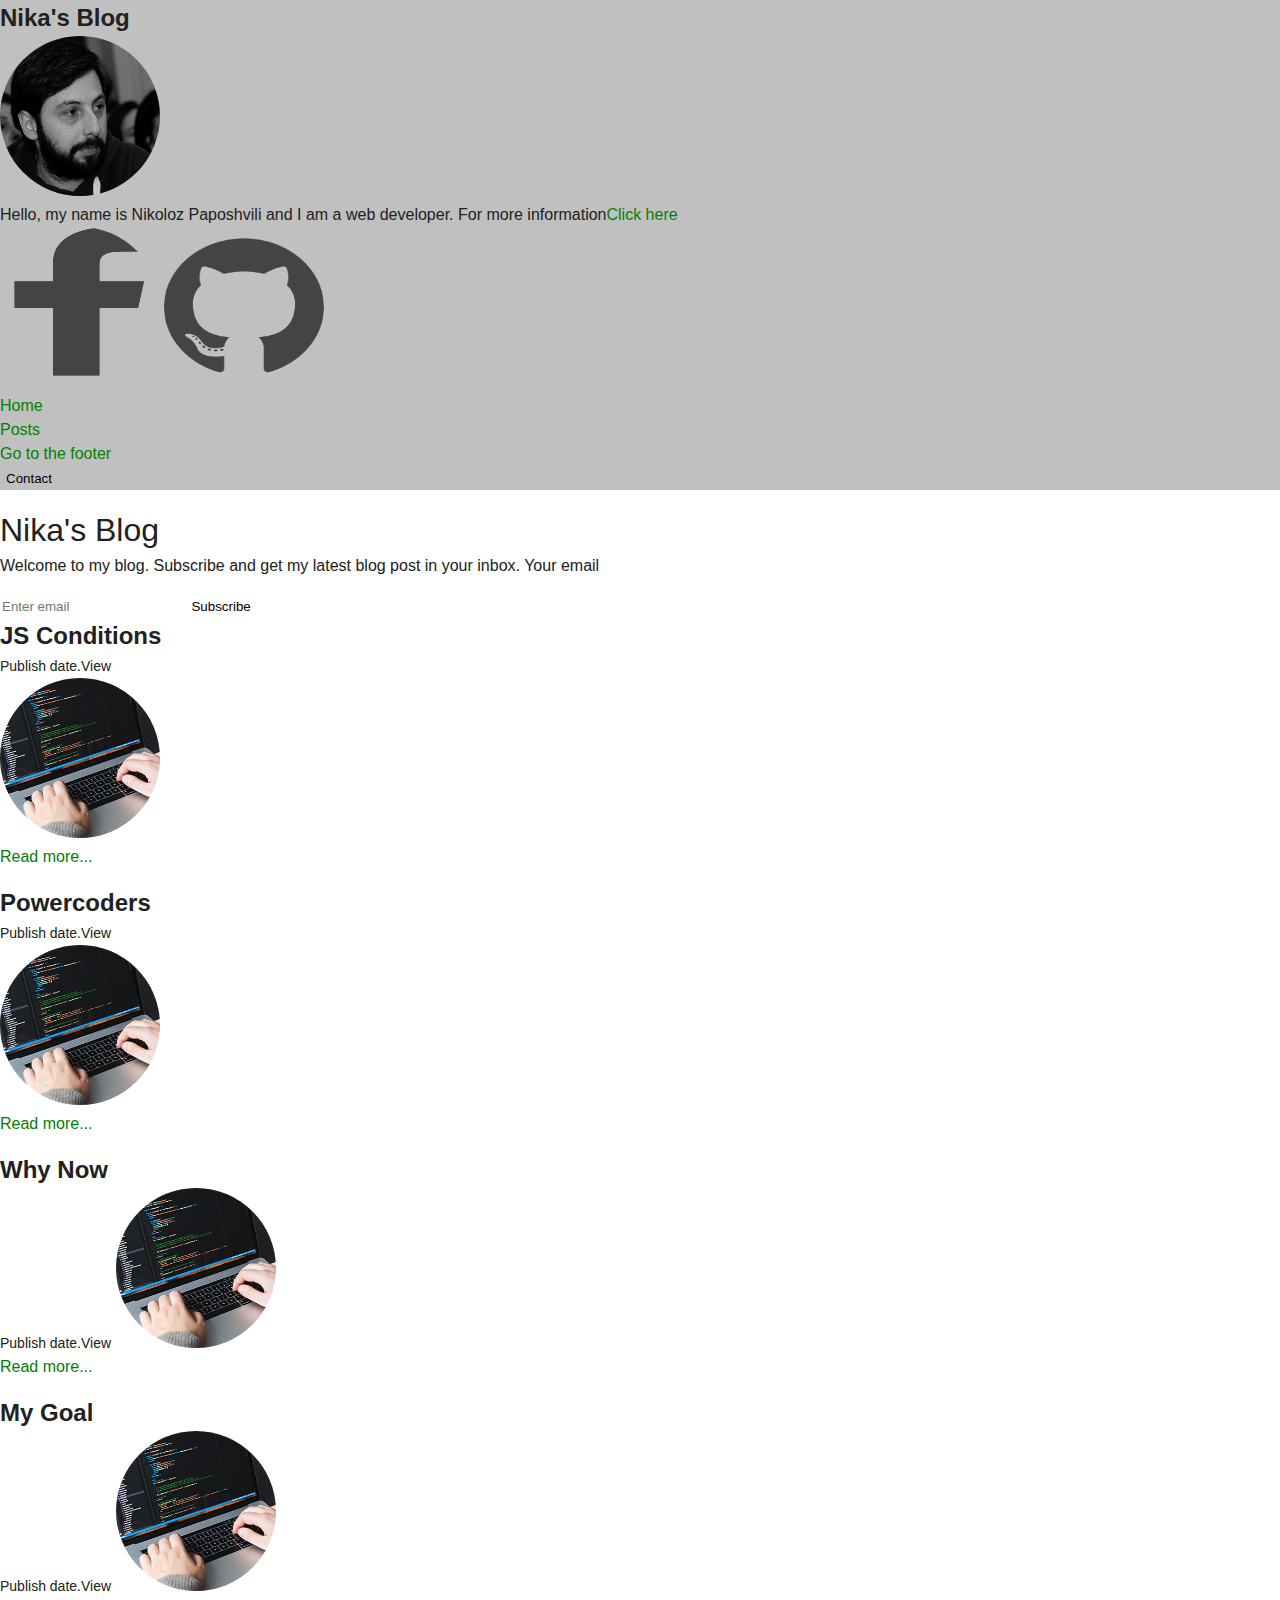
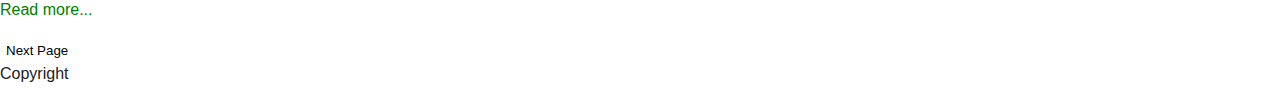
==== index.html @ c09b1f4a "workinkone" ====
<!DOCTYPE html>
<html lang="en">
<head>
  <meta charset="UTF-8">
  <meta name="viewport" content="width=device-width, initial-scale=1.0">
  <title>Nika's Dev-Blog</title>
  <link rel="stylesheet" href="assets/css/style.css">
</head>


<body>
  <aside>
    <header>
      <h2>Nika's Blog</h2>
      
      <figurre>
        <img src="assets/img/Nikoloz.jpg" alt="my photo">
        <figcaption>Hello, my name is Nikoloz Paposhvili and I am a web developer. For more information<a href="about.html">Click here </a></figcaption>        
      </figurre>
          
      <figure>
          <img src="assets/img/facebook.png" alt="facebook icon">
          <img src="assets/img/github.png" alt="github icon">
        </figure>
      </header>
      
      </nav>
      <ul>
        <li><a href="index.html">Home</a></li>
        <li><a href="posts/post-01-js-conditions.html">Posts</a></li>
        <li><a href="#">Go to the footer</a></li>
      </ul>
      <nav>
        <p><button>Contact</button></p>
  </aside>
  
  
  <main>
    <header>
    <h1>Nika's Blog</h1>
    <p>Welcome to my blog. Subscribe and get my latest blog post in your inbox.
      Your email</p>
    <form action="">
      <input type="text" placeholder="Enter email">
      <button>Subscribe</button>
    </header>
    
    <section>
      <h2>JS Conditions</h2>
      <small>Publish date.View</small>
      <figure><img src="assets/img/blog-post-thumb-1.jpg" alt="Coding image"></figurre>
      <p><a href="posts/post-01-js-conditions.html">Read more...</a>
       </p>
    </section>

    <section>
      <h2>Powercoders</h2>
      <small>Publish date.View</small>
      <figure><img src="assets/img/blog-post-thumb-1.jpg" alt="Coding image"></figurre>
      <p><a href="posts/post-01-js-conditions.html">Read more...</a>
       </p>
    </section>

    <section>
      <h2>Why Now</h2>
      <small>Publish date.View</small>
      <figurre><img src="assets/img/blog-post-thumb-1.jpg" alt="Coding image"></figurre>
      <p><a href="posts/post-01-js-conditions.html">Read more...</a>
       </p>
    </section>

    <section>
      <h2>My Goal</h2>
      <small>Publish date.View</small>
      <figurre><img src="assets/img/blog-post-thumb-1.jpg" alt="Coding image"></figurre>
      <p><a href=posts/post-01-js-conditions.html">Read more...</a>
       </p>
    </section>
  
  </main>
  
 
 
  <footer id="footer">
    <button>Next Page</button>
    <p> Copyright</p>
    
  </footer>

</body>
</html>
---- assets/css/style.css ----
/* RESET  
*/ 
html, body, div, span, applet, object, iframe,
h1, h2, h3, h4, h5, h6, p, blockquote, pre,
a, abbr, acronym, address, big, cite, code,
del, dfn, em, img, ins, kbd, q, s, samp,
small, strike, strong, sub, sup, tt, var,
b, u, i, center,
dl, dt, dd, ol, ul, li,
fieldset, form, label, legend,
table, caption, tbody, tfoot, thead, tr, th, td,
article, aside, canvas, details, embed, 
figure, figcaption, footer, header, hgroup, 
menu, nav, output, ruby, section, summary,
time, mark, audio, video {
	margin: 0;
	padding: 0;
	border: 0;
	font-size: 100%;
	font: inherit;
	vertical-align: baseline;
}
 html {box-sizing: border-box;}
/* HTML5 display-role reset for older browsers */
article, aside, details, figcaption, figure, 
footer, header, hgroup, menu, nav, section {
	display: block;
}
body {
	line-height: 1;
}
ol, ul {
	list-style: none;
}
blockquote, q {
	quotes: none;
}
blockquote:before, blockquote:after,
q:before, q:after {
	content: '';
	content: none;
}
table {
	border-collapse: collapse;
	border-spacing: 0;
}
html{  font-size: 16px; scroll-behavior: smooth;}
/*LINKS*/
a {
  text-decoration: none;color: green;
  outline: none; transition: color 2s easy;
}
a:hover {color: red;   
}
button {
  background: none;
  border: none;
}
input {border:none; outline: none;}
 
h1 {font-weight: 800bold; font-size: 2em;} 
h2 {font-weight: 600; font-size: 1.5em;}   

/* BASIC FORMATTING */
body {font-size: 1em;font-family: sans-serif;color: #212121;
      line-height: 1.5;
}
p {margin-bottom: 1em; /* 1em= 16px in this case*/}
img {border-radius: 50%; height: 10em; width: 10em;}
small {font-size:14px; font-weight: lighter;}
aside {background-color: silver;}

/*HELPER CLASSES*/

/*typography*/

/*color*/

/*margins*/

.mt-1 {margin-top: 1em;}
.mt-2 {margin-top: 1.25em;}
.mt-3 {margin-top: 1.5em;}
.mt-4 {margin-top: 1.75em;}
.mt-5 {margin-top: 2.0em;}

.mr-1 {margin-right: 1em;}
.mr-2 {margin-right: 1.25em;}
.mr-3 {margin-right: 1.5em;}
.mr-4 {margin-right: 1.75em;}
.mr-5 {margin-right: 2em;}

.mb-1 {margin-bottom: 1em;}
.mb-2 {margin-bottom: 1.25em;}
.mb-3 {margin-bottom: 1.5em;}
.mb-4 {margin-bottom: 1.75em;}
.mb-5 {margin-bottom: 2em;}

.ml-1 {margin-left: 1em;}
.ml-2 {margin-left: 1.25em;}
.ml-3 {margin-left: 1.5em;}
.ml-4 {margin-left: 1.75em;}
.ml-5 {margin-left: 2em;}
/*paddings*/


/*backgrounds*/



/*LAYOUT*/

/*MEDIA  QUERIES*/
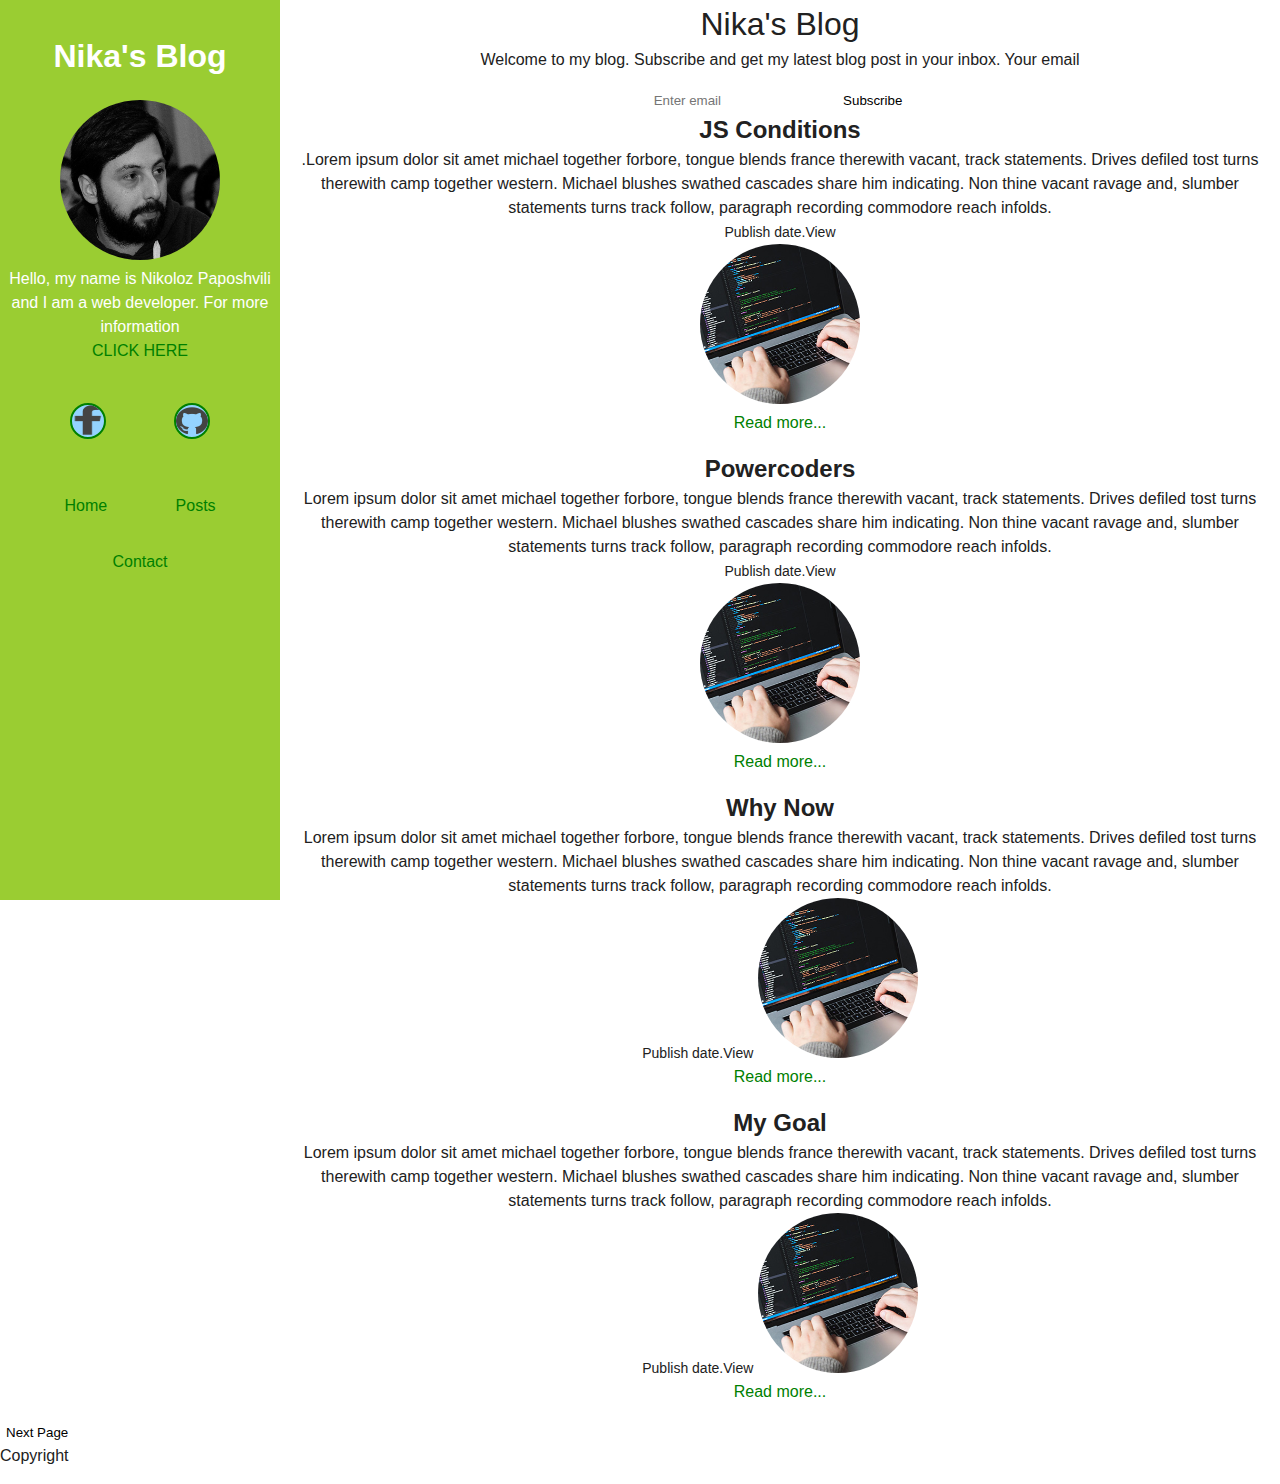
==== commit 18a90ff8: "newblog" ====
--- a/index.html
+++ b/index.html
@@ -9,34 +9,45 @@
 
 
 <body>
+  <div class="aside text-center">
   <aside>
-    <header>
-      <h2>Nika's Blog</h2>
+    
+      <h2 class="blog-name mb-0 pt-1">Nika's Blog</h2>
+     <nav class="navbar mt-2 text-center">
+      <figure>
+        <img src="assets/img/Nikoloz.jpg" alt="my photo">
+        <figcaption class="small">Hello, my name is Nikoloz Paposhvili and I am a web developer. For more information
+          <nav class="text-center mb-3"><a href="about.html"> CLICK HERE </a></figcaption> </nav>       
+      </figure>
+          
+      <figure >
+        <ul class="ulist1">
+         
+          <li class="list1"><img  src="assets/img/facebook.png" alt="facebook icon" class="iimage"></li>
+         
+          <li class="list1"><img src="assets/img/github.png" alt="github icon" class="iimage"></li>
+        </ul>
+        </figure>
       
-      <figurre>
-        <img src="assets/img/Nikoloz.jpg" alt="my photo">
-        <figcaption>Hello, my name is Nikoloz Paposhvili and I am a web developer. For more information<a href="about.html">Click here </a></figcaption>        
-      </figurre>
-          
-      <figure>
-          <img src="assets/img/facebook.png" alt="facebook icon">
-          <img src="assets/img/github.png" alt="github icon">
-        </figure>
-      </header>
-      
+      <ul class="ulist1">
+        
+        <li class="list1"><a href="index.html">Home</a></li>
+       
+        <li class="list1"><a  href="posts/post-01-js-conditions.html" >Posts</a></li>
+      </ul>
+    
+        <p><a href="about.html">Contact</a></p>
       </nav>
-      <ul>
-        <li><a href="index.html">Home</a></li>
-        <li><a href="posts/post-01-js-conditions.html">Posts</a></li>
-        <li><a href="#">Go to the footer</a></li>
-      </ul>
-      <nav>
-        <p><button>Contact</button></p>
-  </aside>
+    
+      </aside>
+
+  </div>
   
   
   <main>
+  <div class="mainseparation text-center">
     <header>
+
     <h1>Nika's Blog</h1>
     <p>Welcome to my blog. Subscribe and get my latest blog post in your inbox.
       Your email</p>
@@ -47,14 +58,16 @@
     
     <section>
       <h2>JS Conditions</h2>
+      <article>.Lorem ipsum dolor sit amet michael together forbore, tongue blends france therewith vacant, track statements. Drives defiled tost turns therewith camp together western. Michael blushes swathed cascades share him indicating. Non thine vacant ravage and, slumber statements turns track follow, paragraph recording commodore reach infolds.</article>
       <small>Publish date.View</small>
-      <figure><img src="assets/img/blog-post-thumb-1.jpg" alt="Coding image"></figurre>
+      <figure><img src="assets/img/blog-post-thumb-1.jpg" alt="Coding image"></figure>
       <p><a href="posts/post-01-js-conditions.html">Read more...</a>
        </p>
     </section>
 
     <section>
       <h2>Powercoders</h2>
+      <article>Lorem ipsum dolor sit amet michael together forbore, tongue blends france therewith vacant, track statements. Drives defiled tost turns therewith camp together western. Michael blushes swathed cascades share him indicating. Non thine vacant ravage and, slumber statements turns track follow, paragraph recording commodore reach infolds.</article>
       <small>Publish date.View</small>
       <figure><img src="assets/img/blog-post-thumb-1.jpg" alt="Coding image"></figurre>
       <p><a href="posts/post-01-js-conditions.html">Read more...</a>
@@ -63,6 +76,7 @@
 
     <section>
       <h2>Why Now</h2>
+      <article>Lorem ipsum dolor sit amet michael together forbore, tongue blends france therewith vacant, track statements. Drives defiled tost turns therewith camp together western. Michael blushes swathed cascades share him indicating. Non thine vacant ravage and, slumber statements turns track follow, paragraph recording commodore reach infolds.</article>
       <small>Publish date.View</small>
       <figurre><img src="assets/img/blog-post-thumb-1.jpg" alt="Coding image"></figurre>
       <p><a href="posts/post-01-js-conditions.html">Read more...</a>
@@ -71,12 +85,13 @@
 
     <section>
       <h2>My Goal</h2>
+      <article>Lorem ipsum dolor sit amet michael together forbore, tongue blends france therewith vacant, track statements. Drives defiled tost turns therewith camp together western. Michael blushes swathed cascades share him indicating. Non thine vacant ravage and, slumber statements turns track follow, paragraph recording commodore reach infolds.</article>
       <small>Publish date.View</small>
       <figurre><img src="assets/img/blog-post-thumb-1.jpg" alt="Coding image"></figurre>
       <p><a href=posts/post-01-js-conditions.html">Read more...</a>
        </p>
     </section>
-  
+  </div>
   </main>
   
  
--- a/assets/css/style.css
+++ b/assets/css/style.css
@@ -53,12 +53,14 @@
 a:hover {color: red;   
 }
 button {
-  background: none;
+  background: none ;
   border: none;
 }
 input {border:none; outline: none;}
  
-h1 {font-weight: 800bold; font-size: 2em;} 
+h1 {font-weight: 800bold; font-size: 2em;
+display: block;
+} 
 h2 {font-weight: 600; font-size: 1.5em;}   
 
 /* BASIC FORMATTING */
@@ -66,36 +68,70 @@
       line-height: 1.5;
 }
 p {margin-bottom: 1em; /* 1em= 16px in this case*/}
+
 img {border-radius: 50%; height: 10em; width: 10em;}
+
 small {font-size:14px; font-weight: lighter;}
-aside {background-color: silver;}
+
+
+
+
 
 /*HELPER CLASSES*/
+.aside {background-color: yellowgreen; color: #fff;position:fixed;width: 280px; height: 100vh;
+align-items: center;}
+
+.blog-name {font-size: 2em; font-weight: bold;}
+.navbar {position: relative; align-items: center;}
+
+.mainseparation{
+	margin-left:280px ; background: #fff;
+}
+
+.ulist1 {margin-left: auto; margin-top: 0; margin-right: auto;margin-bottom: 1rem; padding-bottom: 1rem;padding-top: 1rem; padding-left: 0; list-style: none;}
+
+.list1 {display: inline; margin-right: 2rem;margin-left: 2rem;}
+
+
+
 
 /*typography*/
+.text-center {text-align: center;}
+/*color*/
 
-/*color*/
+/*flex*/
+
+
+
 
 /*margins*/
 
+.m {margin: 1em,1em,1em,1em;}
+.m2 {margin: 2em,2em,2em,2em;}
+
+.mt-0 {margin-top: 0em;}
 .mt-1 {margin-top: 1em;}
 .mt-2 {margin-top: 1.25em;}
 .mt-3 {margin-top: 1.5em;}
 .mt-4 {margin-top: 1.75em;}
 .mt-5 {margin-top: 2.0em;}
 
+.mr-0 {margin-right: 0;}
 .mr-1 {margin-right: 1em;}
 .mr-2 {margin-right: 1.25em;}
 .mr-3 {margin-right: 1.5em;}
 .mr-4 {margin-right: 1.75em;}
 .mr-5 {margin-right: 2em;}
 
+.mb-0 {margin-bottom: 0;}
+.mb-0 {margin-bottom: 0em;}
 .mb-1 {margin-bottom: 1em;}
 .mb-2 {margin-bottom: 1.25em;}
 .mb-3 {margin-bottom: 1.5em;}
 .mb-4 {margin-bottom: 1.75em;}
 .mb-5 {margin-bottom: 2em;}
 
+.ml-0 {margin-left: 0;}
 .ml-1 {margin-left: 1em;}
 .ml-2 {margin-left: 1.25em;}
 .ml-3 {margin-left: 1.5em;}
@@ -103,9 +139,36 @@
 .ml-5 {margin-left: 2em;}
 /*paddings*/
 
+.p {padding: 1px,1px,1px,1px;}
+.p2 {padding: 2px,2px,2px,2px;}
+.pt-1 {padding-top: 1em;}
+.pt-2 {padding-top: 1.25em;}
+.pt-3 {padding-top: 1.5em;}
+.pt-4 {padding-top: 1.75em;}
+.pt-5 {padding-top: 2.0em;}
+
+.pr-1 {padding-right: 1em;}
+.pr-2 {padding-right: 1.25em;}
+.pr-3 {padding-right: 1.5em;}
+.pr-4 {padding-right: 1.75em;}
+.pr-5 {padding-right: 2.0em;}
+
+.pb-1 {padding-bottom: 1em;}
+.pb-2 {padding-bottom: 1.25em;}
+.pb-3 {padding-bottom: 1.5em;}
+.pb-4 {padding-bottom: 1.75em;}
+.pb-5 {padding-bottom: 2.0em;}
+
+.pl-1 {padding-left: 1em;}
+.pl-2 {padding-left: 1.25em;}
+.pl-3 {padding-left: 1.5em;}
+.pl-4 {padding-left: 1.75em;}
+.pl-5 {padding-left: 2.0em;}
 
 /*backgrounds*/
 
+/*images*/
+.iimage {height: 2em; width: 2em; background-color:#94d3ff;border:2px solid green;}
 
 
 /*LAYOUT*/
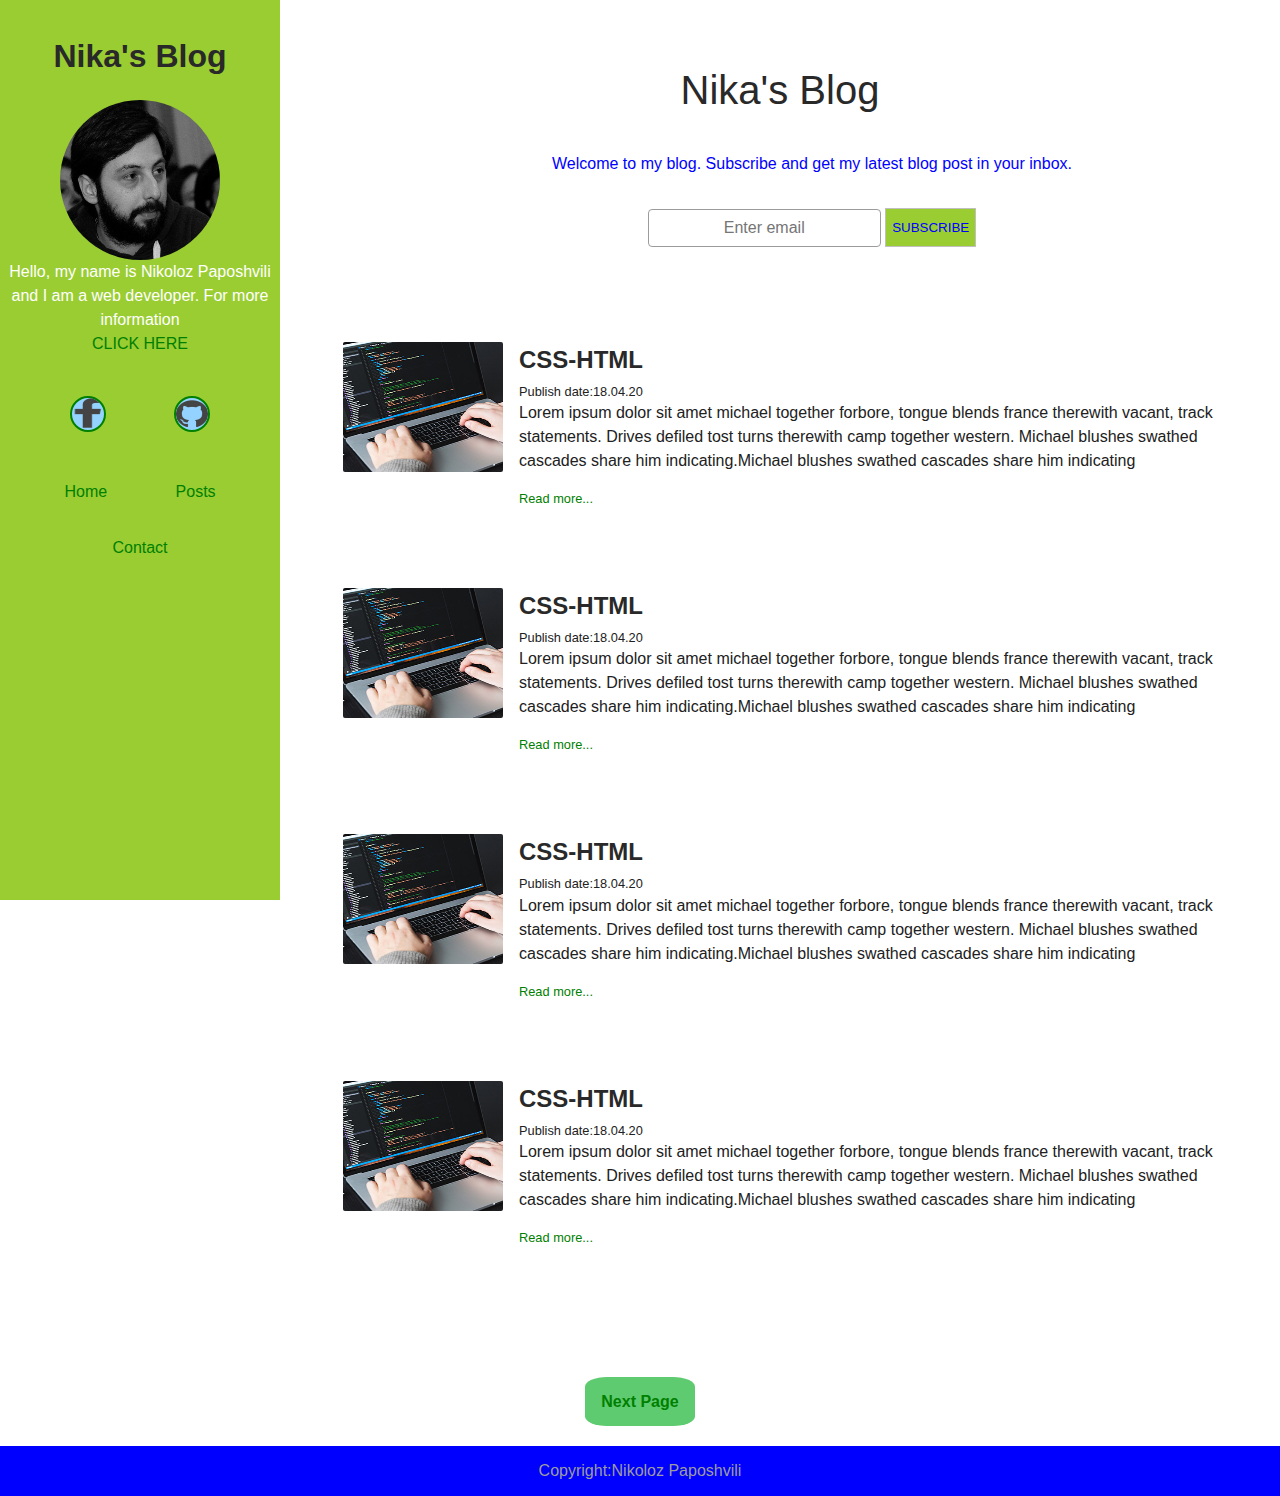
==== commit 0eb89caa: "firstblog" ====
--- a/index.html
+++ b/index.html
@@ -23,9 +23,9 @@
       <figure >
         <ul class="ulist1">
          
-          <li class="list1"><img  src="assets/img/facebook.png" alt="facebook icon" class="iimage"></li>
+          <li class="list1"><a href="https://www.facebook.com/profile.php?id=100000773764361"><img  src="assets/img/facebook.png" alt="facebook icon" class="iimage"></a></li>
          
-          <li class="list1"><img src="assets/img/github.png" alt="github icon" class="iimage"></li>
+          <li class="list1"><a href="https://github.com/nikapapo/dev-blog"><img src="assets/img/github.png" alt="github icon" class="iimage"></a></li>
         </ul>
         </figure>
       
@@ -48,58 +48,107 @@
   <div class="mainseparation text-center">
     <header>
 
-    <h1>Nika's Blog</h1>
-    <p>Welcome to my blog. Subscribe and get my latest blog post in your inbox.
-      Your email</p>
+    <h1 class="pt-3  mb-0">Nika's Blog</h1>
+    <div>
+    <p class="bluetext">Welcome to my blog. Subscribe and get my latest blog post in your inbox.
+      </p>
+    </div>
+    <div class="bluetext">
     <form action="">
-      <input type="text" placeholder="Enter email">
-      <button>Subscribe</button>
+      <input type="text" placeholder="Enter email" class="form-control" >
+      <button class="bigtext">Subscribe</button>
+    </div>
     </header>
     
     <section>
-      <h2>JS Conditions</h2>
-      <article>.Lorem ipsum dolor sit amet michael together forbore, tongue blends france therewith vacant, track statements. Drives defiled tost turns therewith camp together western. Michael blushes swathed cascades share him indicating. Non thine vacant ravage and, slumber statements turns track follow, paragraph recording commodore reach infolds.</article>
-      <small>Publish date.View</small>
-      <figure><img src="assets/img/blog-post-thumb-1.jpg" alt="Coding image"></figure>
-      <p><a href="posts/post-01-js-conditions.html">Read more...</a>
+  <div class="container">
+      <div class="blogform">
+     
+        <figure><img src="assets/img/blog-post-thumb-1.jpg" alt="Coding image" class="blogimage mr-1
+          "></figure> 
+    <div class="blogbody">
+      <h2 class="blogtitle">CSS-HTML</h2>
+      <span class="smalltext">Publish date:18.04.20</span>
+    
+      <article class="text-left">Lorem ipsum dolor sit amet michael together forbore, tongue blends france therewith vacant, track statements. Drives defiled tost turns therewith camp together western. Michael blushes swathed cascades share him indicating.Michael blushes swathed cascades share him indicating </article>
+    
+      <p class="smalltext"><a href="posts/post-01-js-conditions.html">Read more...</a>
        </p>
-    </section>
+      
+      </div>
+    </div>
+ 
 
-    <section>
-      <h2>Powercoders</h2>
-      <article>Lorem ipsum dolor sit amet michael together forbore, tongue blends france therewith vacant, track statements. Drives defiled tost turns therewith camp together western. Michael blushes swathed cascades share him indicating. Non thine vacant ravage and, slumber statements turns track follow, paragraph recording commodore reach infolds.</article>
-      <small>Publish date.View</small>
-      <figure><img src="assets/img/blog-post-thumb-1.jpg" alt="Coding image"></figurre>
-      <p><a href="posts/post-01-js-conditions.html">Read more...</a>
-       </p>
-    </section>
+    
+    
+  
+    <div class="blogform">
+   
+      <figure><img src="assets/img/blog-post-thumb-1.jpg" alt="Coding image" class="blogimage mr-1
+        "></figure> 
+  <div class="blogbody">
+    <h2 class="blogtitle">CSS-HTML</h2>
+    <span class="smalltext">Publish date:18.04.20</span>
+  
+    <article class="text-left">Lorem ipsum dolor sit amet michael together forbore, tongue blends france therewith vacant, track statements. Drives defiled tost turns therewith camp together western. Michael blushes swathed cascades share him indicating.Michael blushes swathed cascades share him indicating </article>
+  
+    <p class="smalltext"><a href="posts/post-01-js-conditions.html">Read more...</a>
+     </p>
+    
+    </div>
+  </div>
 
-    <section>
-      <h2>Why Now</h2>
-      <article>Lorem ipsum dolor sit amet michael together forbore, tongue blends france therewith vacant, track statements. Drives defiled tost turns therewith camp together western. Michael blushes swathed cascades share him indicating. Non thine vacant ravage and, slumber statements turns track follow, paragraph recording commodore reach infolds.</article>
-      <small>Publish date.View</small>
-      <figurre><img src="assets/img/blog-post-thumb-1.jpg" alt="Coding image"></figurre>
-      <p><a href="posts/post-01-js-conditions.html">Read more...</a>
-       </p>
-    </section>
+   
 
-    <section>
-      <h2>My Goal</h2>
-      <article>Lorem ipsum dolor sit amet michael together forbore, tongue blends france therewith vacant, track statements. Drives defiled tost turns therewith camp together western. Michael blushes swathed cascades share him indicating. Non thine vacant ravage and, slumber statements turns track follow, paragraph recording commodore reach infolds.</article>
-      <small>Publish date.View</small>
-      <figurre><img src="assets/img/blog-post-thumb-1.jpg" alt="Coding image"></figurre>
-      <p><a href=posts/post-01-js-conditions.html">Read more...</a>
-       </p>
-    </section>
+     
+  
+    <div class="blogform">
+   
+      <figure><img src="assets/img/blog-post-thumb-1.jpg" alt="Coding image" class="blogimage mr-1
+        "></figure> 
+  <div class="blogbody">
+    <h2 class="blogtitle">CSS-HTML</h2>
+    <span class="smalltext">Publish date:18.04.20</span>
+  
+    <article class="text-left">Lorem ipsum dolor sit amet michael together forbore, tongue blends france therewith vacant, track statements. Drives defiled tost turns therewith camp together western. Michael blushes swathed cascades share him indicating.Michael blushes swathed cascades share him indicating </article>
+  
+    <p class="smalltext"><a href="posts/post-01-js-conditions.html">Read more...</a>
+     </p>
+    
+    </div>
   </div>
-  </main>
+
+
+      
   
+    <div class="blogform">
+   
+      <figure><img src="assets/img/blog-post-thumb-1.jpg" alt="Coding image" class="blogimage mr-1
+        "></figure> 
+  <div class="blogbody">
+    <h2 class="blogtitle">CSS-HTML</h2>
+    <span class="smalltext">Publish date:18.04.20</span>
+  
+    <article class="text-left">Lorem ipsum dolor sit amet michael together forbore, tongue blends france therewith vacant, track statements. Drives defiled tost turns therewith camp together western. Michael blushes swathed cascades share him indicating.Michael blushes swathed cascades share him indicating </article>
+  
+    <p class="smalltext"><a href="posts/post-01-js-conditions.html">Read more...</a>
+     </p>
+    
+    </div>
+  </div>
+
+</div>
+  
+
+</section>
+</main>
  
- 
-  <footer id="footer">
-    <button>Next Page</button>
-    <p> Copyright</p>
+  <footer class="text-center">
+    <div class="mb-5">
+    <a href="index.html" class="next"> Next Page </a>
+  </div>
     
+    <p class="backgroundblue p""> Copyright:Nikoloz Paposhvili</p
   </footer>
 
 </body>
--- a/assets/css/style.css
+++ b/assets/css/style.css
@@ -24,7 +24,7 @@
 /* HTML5 display-role reset for older browsers */
 article, aside, details, figcaption, figure, 
 footer, header, hgroup, menu, nav, section {
-	display: block;
+	display: block; box-sizing: border-box;
 }
 body {
 	line-height: 1;
@@ -52,24 +52,29 @@
 }
 a:hover {color: red;   
 }
-button {
-  background: none ;
-  border: none;
-}
-input {border:none; outline: none;}
+button { display: inline-block;
+  background: yellowgreen ;
+	border: 1px solid silver;
+	height: 2.9em;
+}
+input {border:solid silver; outline: none;}
  
-h1 {font-weight: 800bold; font-size: 2em;
-display: block;
+h1 {font-weight: 800bold; font-size: 2.5em;
+display: block;margin-bottom: 2em; color: #292929;
 } 
-h2 {font-weight: 600; font-size: 1.5em;}   
+h2 {font-weight: 600; font-size: 1.5em;
+margin-top: 0rem; margin-bottom: 2rem;color: #292929;
+}   
 
 /* BASIC FORMATTING */
 body {font-size: 1em;font-family: sans-serif;color: #212121;
       line-height: 1.5;
 }
-p {margin-bottom: 1em; /* 1em= 16px in this case*/}
-
-img {border-radius: 50%; height: 10em; width: 10em;}
+p {margin-bottom: 1.25em; margin-top: 1rem;
+	font-weight: lighter;
+	/* 1em= 16px in this case*/}
+
+img {border-radius: 50%; height: 10em; width: 10em; vertical-align: middle;}
 
 small {font-size:14px; font-weight: lighter;}
 
@@ -78,7 +83,7 @@
 
 
 /*HELPER CLASSES*/
-.aside {background-color: yellowgreen; color: #fff;position:fixed;width: 280px; height: 100vh;
+.aside {background-color: yellowgreen; color: #fff;position: fixed;width: 280px; height: 100vh;
 align-items: center;}
 
 .blog-name {font-size: 2em; font-weight: bold;}
@@ -92,13 +97,52 @@
 
 .list1 {display: inline; margin-right: 2rem;margin-left: 2rem;}
 
+.container {
+	box-sizing: border-box;
+	width: 100%;
+	padding: 15px;
+	margin-top: 5em;
+	margin-right: 3em;
+	margin-bottom: 3em;
+}
+  .form-control {padding:.375rem.75rem;
+	font-size: 1rem;
+	font-weight: 400;
+	line-height: 1.5;
+	color: #5c5c5c;
+	background-color: #fff;
+	background-clip: padding-box;
+	border: 1px solid #9c9c9c;
+	border-radius: .25rem;
+	text-align: center;
+  vertical-align: middle;
+	 }
+	 
+	 .blogform { box-sizing: border-box; display: flex; align-items: flex-start;  margin-left: 3em;margin-bottom: 4rem;}
+	 
+	 .blogtitle {margin-bottom: .25rem; display:flex; }
+	 .blogbody {display: block;}
+	 .next {background: #5FCB71;
+    border-radius: 20%;
+    padding: 1rem;
+    font-weight: bold;
+		position: relative;
+		flex-basis: 0;
+    flex-grow: 1;
+    text-align: center;
+}
 
 
 
 /*typography*/
 .text-center {text-align: center;}
+.text-left {text-align: left;}
+.smalltext {font-size: 0.8rem; display: flex;}
+.bluetext{color:blue;    margin-top:2em;margin-left: 4em;}
+.bigtext {text-transform: uppercase; color: blue ;}
+
 /*color*/
-
+.backgroundblue {background-color: blue;color: #9c9c9c; margin-bottom: 0rem;}
 /*flex*/
 
 
@@ -106,8 +150,8 @@
 
 /*margins*/
 
-.m {margin: 1em,1em,1em,1em;}
-.m2 {margin: 2em,2em,2em,2em;}
+.m {margin: 1em 1em 1em 1em;}
+.m2 {margin: 2em 2em 2em 2em;}
 
 .mt-0 {margin-top: 0em;}
 .mt-1 {margin-top: 1em;}
@@ -139,8 +183,8 @@
 .ml-5 {margin-left: 2em;}
 /*paddings*/
 
-.p {padding: 1px,1px,1px,1px;}
-.p2 {padding: 2px,2px,2px,2px;}
+.p {padding: 0.8rem 0.8rem 0.8rem 0.8rem;}
+.p2 {padding: 2rem 2rem 2rem 2rem;}
 .pt-1 {padding-top: 1em;}
 .pt-2 {padding-top: 1.25em;}
 .pt-3 {padding-top: 1.5em;}
@@ -169,7 +213,8 @@
 
 /*images*/
 .iimage {height: 2em; width: 2em; background-color:#94d3ff;border:2px solid green;}
-
+.myimage {height: 12em; width: 15em; border-radius: 30%;}
+.blogimage { border-radius: 2px; max-height: 130px;}
 
 /*LAYOUT*/
 
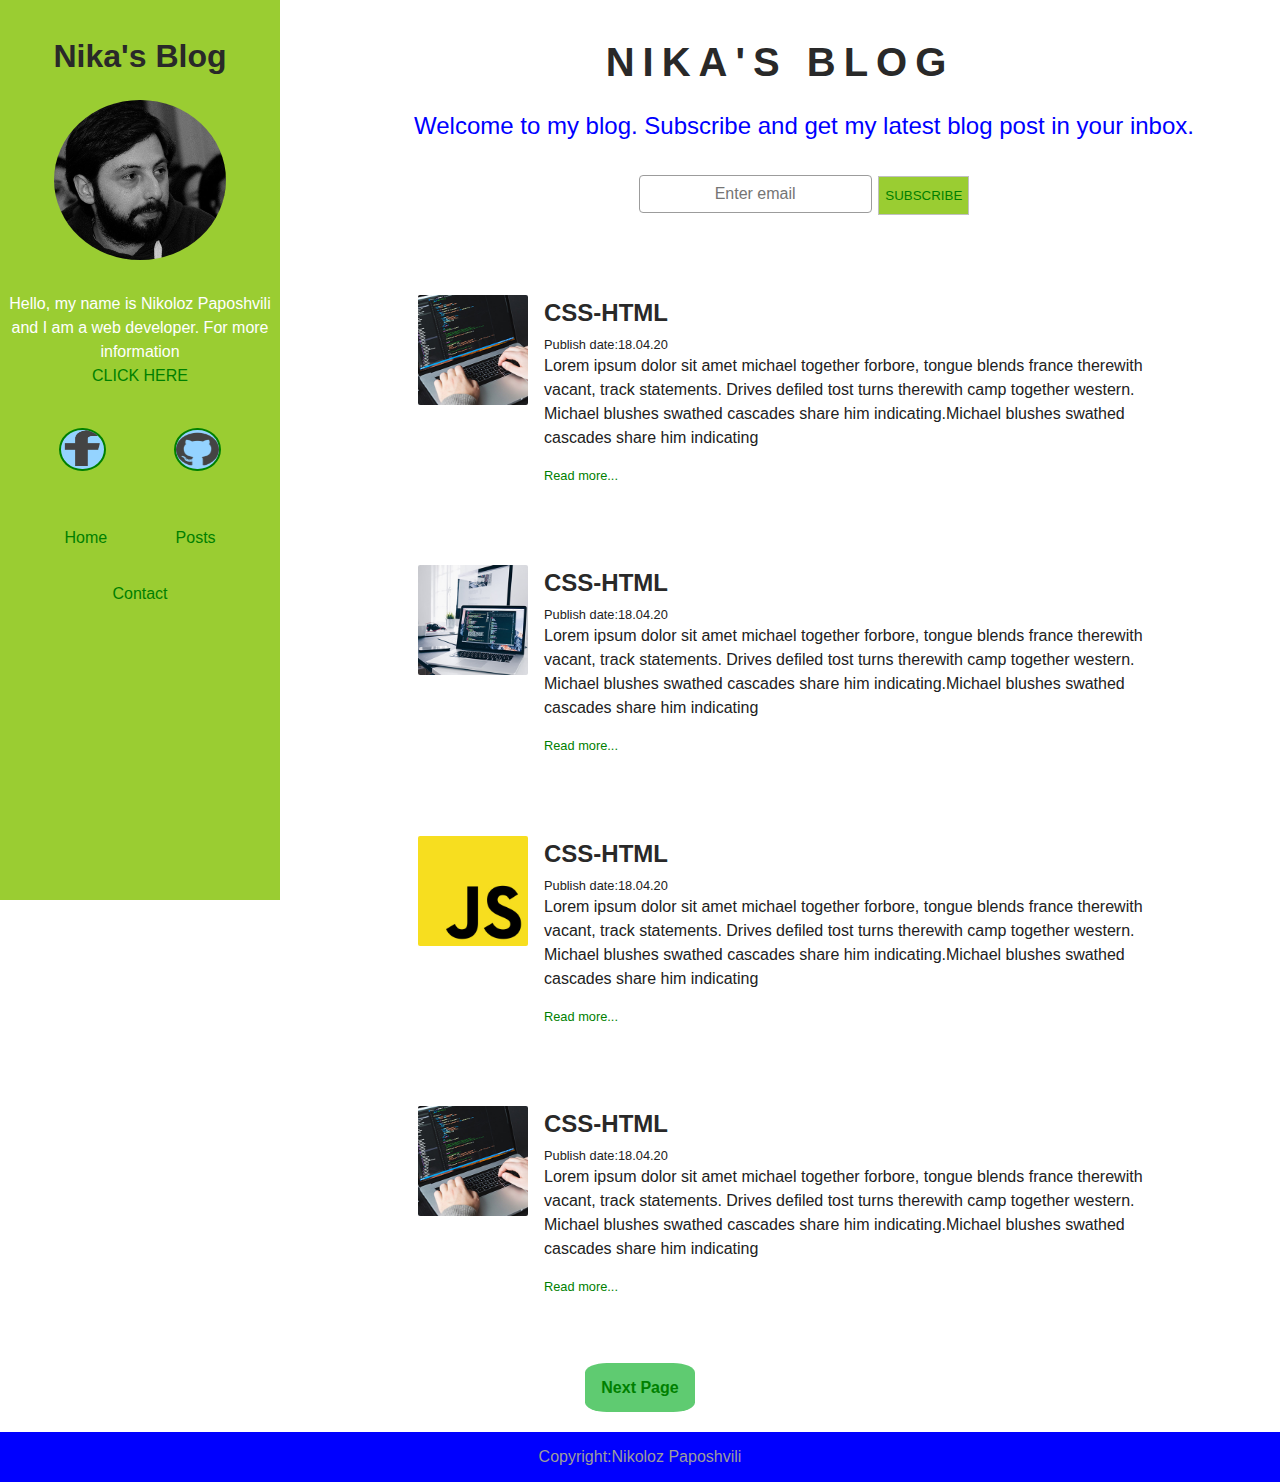
==== commit 1eb6571e: "lastetap" ====
--- a/index.html
+++ b/index.html
@@ -5,6 +5,7 @@
   <meta name="viewport" content="width=device-width, initial-scale=1.0">
   <title>Nika's Dev-Blog</title>
   <link rel="stylesheet" href="assets/css/style.css">
+  <link href="https://fonts.googleapis.com/css2?family=Roboto:wght@300;500;900&display=swap" rel="stylesheet">
 </head>
 
 
@@ -15,7 +16,7 @@
       <h2 class="blog-name mb-0 pt-1">Nika's Blog</h2>
      <nav class="navbar mt-2 text-center">
       <figure>
-        <img src="assets/img/Nikoloz.jpg" alt="my photo">
+        <img src="assets/img/Nikoloz.jpg" alt="my photo" class="mb-5 asaidimage">
         <figcaption class="small">Hello, my name is Nikoloz Paposhvili and I am a web developer. For more information
           <nav class="text-center mb-3"><a href="about.html"> CLICK HERE </a></figcaption> </nav>       
       </figure>
@@ -44,19 +45,19 @@
   </div>
   
   
-  <main>
-  <div class="mainseparation text-center">
-    <header>
+  <main class="mainseparation text-center">
+  
+    <header class="pt-5  mb-0">
 
-    <h1 class="pt-3  mb-0">Nika's Blog</h1>
-    <div>
+    <h1>Nika's Blog</h1>
+    
     <p class="bluetext">Welcome to my blog. Subscribe and get my latest blog post in your inbox.
       </p>
-    </div>
+    
     <div class="bluetext">
     <form action="">
       <input type="text" placeholder="Enter email" class="form-control" >
-      <button class="bigtext">Subscribe</button>
+      <button class="bigtext"><a href="#">Subscribe</a></button>
     </div>
     </header>
     
@@ -64,8 +65,7 @@
   <div class="container">
       <div class="blogform">
      
-        <figure><img src="assets/img/blog-post-thumb-1.jpg" alt="Coding image" class="blogimage mr-1
-          "></figure> 
+        <figure class="blogimage"><img src="assets/img/blog-post-thumb-1.jpg" alt="Coding image" class="blogimage"></figure> 
     <div class="blogbody">
       <h2 class="blogtitle">CSS-HTML</h2>
       <span class="smalltext">Publish date:18.04.20</span>
@@ -84,8 +84,7 @@
   
     <div class="blogform">
    
-      <figure><img src="assets/img/blog-post-thumb-1.jpg" alt="Coding image" class="blogimage mr-1
-        "></figure> 
+      <figure  class="blogimage"><img src="assets/img/blog-post-thumb-2.jpg" alt="Coding image" class="blogimage"></figure> 
   <div class="blogbody">
     <h2 class="blogtitle">CSS-HTML</h2>
     <span class="smalltext">Publish date:18.04.20</span>
@@ -104,8 +103,7 @@
   
     <div class="blogform">
    
-      <figure><img src="assets/img/blog-post-thumb-1.jpg" alt="Coding image" class="blogimage mr-1
-        "></figure> 
+      <figure  class="blogimage"><img src="assets/img/blog-post-thumb-3.jpg" alt="Coding image" class="blogimage"></figure> 
   <div class="blogbody">
     <h2 class="blogtitle">CSS-HTML</h2>
     <span class="smalltext">Publish date:18.04.20</span>
@@ -123,8 +121,7 @@
   
     <div class="blogform">
    
-      <figure><img src="assets/img/blog-post-thumb-1.jpg" alt="Coding image" class="blogimage mr-1
-        "></figure> 
+      <figure  class="blogimage"><img src="assets/img/blog-post-thumb-1.jpg" alt="Coding image" class="blogimage"></figure> 
   <div class="blogbody">
     <h2 class="blogtitle">CSS-HTML</h2>
     <span class="smalltext">Publish date:18.04.20</span>
@@ -137,7 +134,7 @@
     </div>
   </div>
 
-</div>
+
   
 
 </section>
@@ -148,7 +145,7 @@
     <a href="index.html" class="next"> Next Page </a>
   </div>
     
-    <p class="backgroundblue p""> Copyright:Nikoloz Paposhvili</p
+    <p class="backgroundblue p"> Copyright:Nikoloz Paposhvili</p>
   </footer>
 
 </body>
--- a/assets/css/style.css
+++ b/assets/css/style.css
@@ -21,6 +21,9 @@
 	vertical-align: baseline;
 }
  html {box-sizing: border-box;}
+ *, *:before, *:after {
+	 box-sizing: inherit;
+ }
 /* HTML5 display-role reset for older browsers */
 article, aside, details, figcaption, figure, 
 footer, header, hgroup, menu, nav, section {
@@ -50,7 +53,7 @@
   text-decoration: none;color: green;
   outline: none; transition: color 2s easy;
 }
-a:hover {color: red;   
+a:hover {color: blue; text-decoration: underline;  
 }
 button { display: inline-block;
   background: yellowgreen ;
@@ -59,14 +62,19 @@
 }
 input {border:solid silver; outline: none;}
  
-h1 {font-weight: 800bold; font-size: 2.5em;
-display: block;margin-bottom: 2em; color: #292929;
+/* BASIC FORMATTING */
+
+
+h1 {font-weight: 900; font-size: 2.5em;
+display: block; color: #292929;
+letter-spacing: 0.5rem; text-transform: uppercase;
 } 
 h2 {font-weight: 600; font-size: 1.5em;
 margin-top: 0rem; margin-bottom: 2rem;color: #292929;
 }   
 
-/* BASIC FORMATTING */
+
+
 body {font-size: 1em;font-family: sans-serif;color: #212121;
       line-height: 1.5;
 }
@@ -74,23 +82,33 @@
 	font-weight: lighter;
 	/* 1em= 16px in this case*/}
 
-img {border-radius: 50%; height: 10em; width: 10em; vertical-align: middle;}
-
-small {font-size:14px; font-weight: lighter;}
+img {}
+
+small {font-size:14px; font-weight: lighter;
+}
 
 
 
 
 
 /*HELPER CLASSES*/
-.aside {background-color: yellowgreen; color: #fff;position: fixed;width: 280px; height: 100vh;
-align-items: center;}
-
-.blog-name {font-size: 2em; font-weight: bold;}
+.aside {
+	position: fixed;
+	top: 0;
+	left: 0;
+	align-items: center;
+	background-color: yellowgreen; 
+	color: #fff;
+  width: 100%;
+	max-width: 280px; 
+	height: 100vh;
+  }
+
+.blog-name {font-size: 2em; font-weight:    bold;}
 .navbar {position: relative; align-items: center;}
 
 .mainseparation{
-	margin-left:280px ; background: #fff;
+	padding-left:280px ; background: #fff;
 }
 
 .ulist1 {margin-left: auto; margin-top: 0; margin-right: auto;margin-bottom: 1rem; padding-bottom: 1rem;padding-top: 1rem; padding-left: 0; list-style: none;}
@@ -100,12 +118,14 @@
 .container {
 	box-sizing: border-box;
 	width: 100%;
-	padding: 15px;
+	max-width: 820px;
 	margin-top: 5em;
-	margin-right: 3em;
+	margin-right: auto;
 	margin-bottom: 3em;
-}
-  .form-control {padding:.375rem.75rem;
+	margin-left: auto;
+}
+  .form-control {
+	padding:.375rem.75rem;
 	font-size: 1rem;
 	font-weight: 400;
 	line-height: 1.5;
@@ -135,14 +155,18 @@
 
 
 /*typography*/
+
 .text-center {text-align: center;}
 .text-left {text-align: left;}
 .smalltext {font-size: 0.8rem; display: flex;}
-.bluetext{color:blue;    margin-top:2em;margin-left: 4em;}
+.bluetext{color:blue; margin-left: 2em;font-size: 1.5rem;}
 .bigtext {text-transform: uppercase; color: blue ;}
 
+
 /*color*/
+
 .backgroundblue {background-color: blue;color: #9c9c9c; margin-bottom: 0rem;}
+
 /*flex*/
 
 
@@ -168,7 +192,6 @@
 .mr-5 {margin-right: 2em;}
 
 .mb-0 {margin-bottom: 0;}
-.mb-0 {margin-bottom: 0em;}
 .mb-1 {margin-bottom: 1em;}
 .mb-2 {margin-bottom: 1.25em;}
 .mb-3 {margin-bottom: 1.5em;}
@@ -189,7 +212,7 @@
 .pt-2 {padding-top: 1.25em;}
 .pt-3 {padding-top: 1.5em;}
 .pt-4 {padding-top: 1.75em;}
-.pt-5 {padding-top: 2.0em;}
+.pt-5 {padding-top: 2.0rem;}
 
 .pr-1 {padding-right: 1em;}
 .pr-2 {padding-right: 1.25em;}
@@ -212,10 +235,21 @@
 /*backgrounds*/
 
 /*images*/
-.iimage {height: 2em; width: 2em; background-color:#94d3ff;border:2px solid green;}
+
+.iimage {height: 2.7em; width: 2.9em; background-color:#94d3ff;border:2px solid green;border-radius: 50%;}
+
+.asaidimage{border-radius: 50%; height: 10rem; vertical-align: middle;}
+
 .myimage {height: 12em; width: 15em; border-radius: 30%;}
-.blogimage { border-radius: 2px; max-height: 130px;}
-
+
+.blogimage { 
+	width: 100%;
+	max-width: 110px;
+	height: auto;
+	border-radius: 2px;
+	margin-right: 1rem;
+}
+  
 /*LAYOUT*/
 
 /*MEDIA  QUERIES*/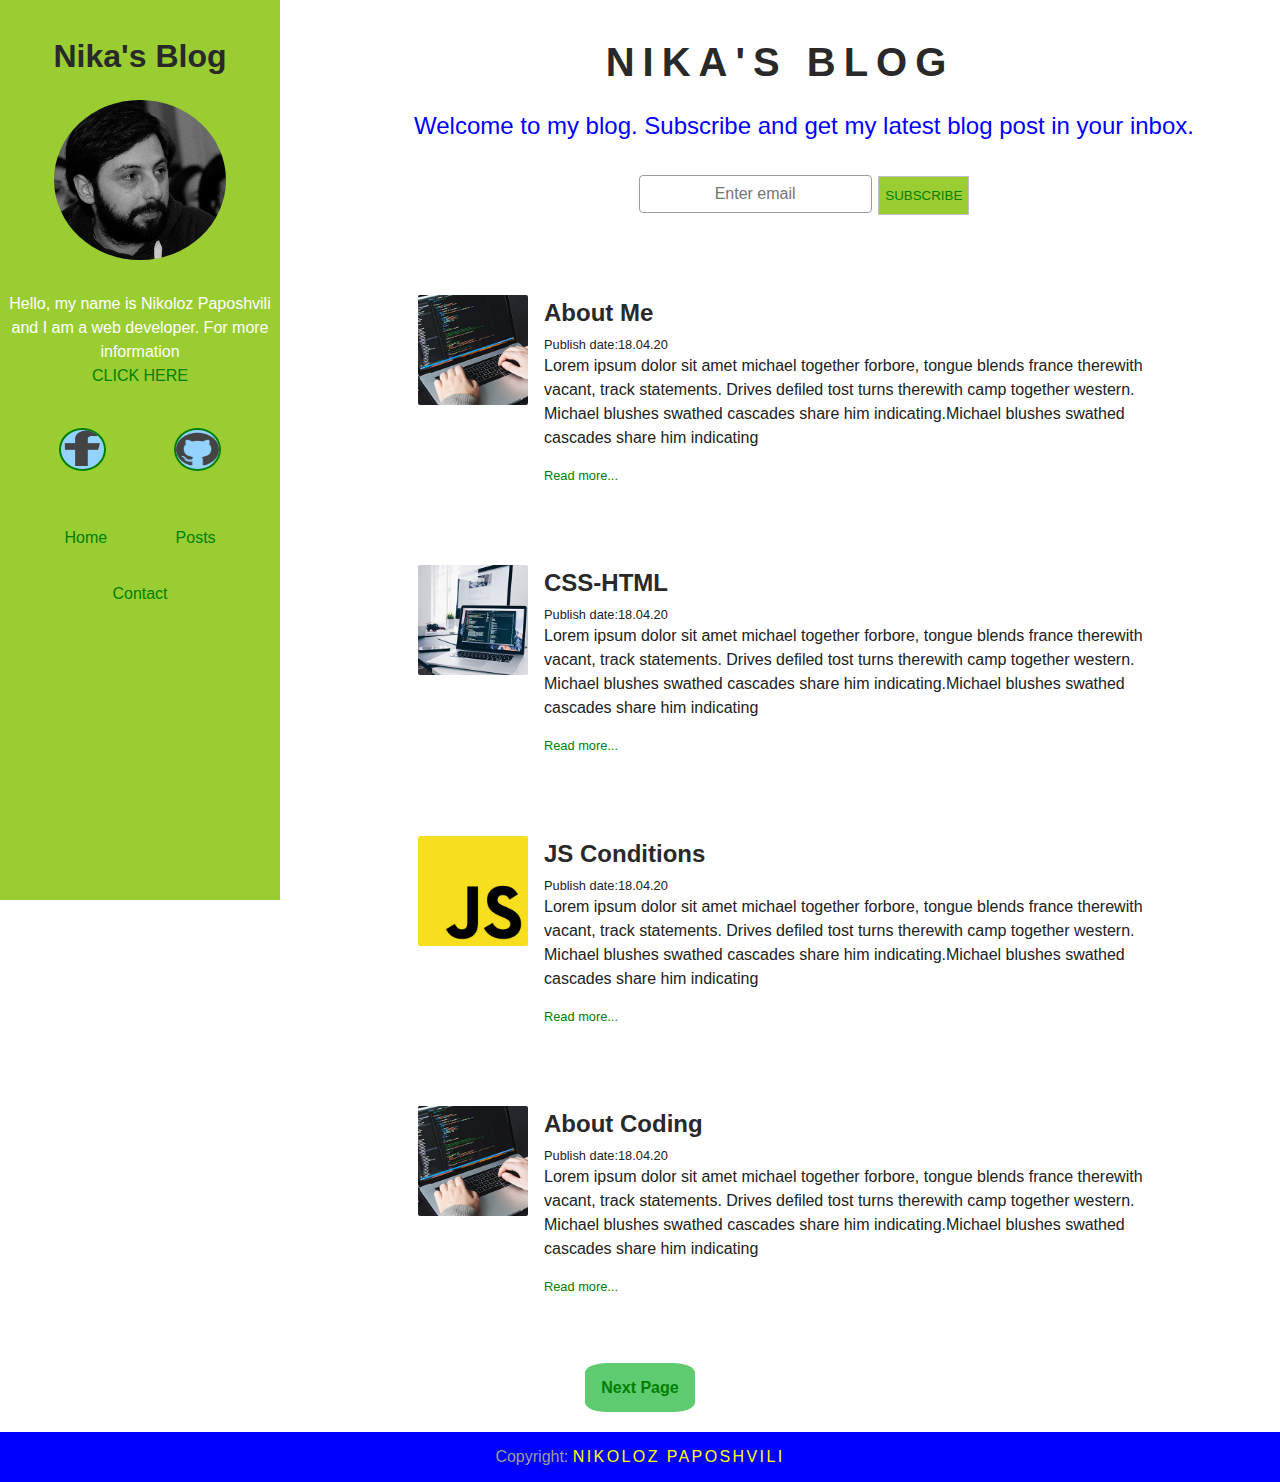
==== commit 87295cc4: "lastversion" ====
--- a/index.html
+++ b/index.html
@@ -67,12 +67,12 @@
      
         <figure class="blogimage"><img src="assets/img/blog-post-thumb-1.jpg" alt="Coding image" class="blogimage"></figure> 
     <div class="blogbody">
-      <h2 class="blogtitle">CSS-HTML</h2>
+      <h2 class="blogtitle">About Me</h2>
       <span class="smalltext">Publish date:18.04.20</span>
     
       <article class="text-left">Lorem ipsum dolor sit amet michael together forbore, tongue blends france therewith vacant, track statements. Drives defiled tost turns therewith camp together western. Michael blushes swathed cascades share him indicating.Michael blushes swathed cascades share him indicating </article>
     
-      <p class="smalltext"><a href="posts/post-01-js-conditions.html">Read more...</a>
+      <p class="smalltext"><a href="about.html">Read more...</a>
        </p>
       
       </div>
@@ -105,7 +105,7 @@
    
       <figure  class="blogimage"><img src="assets/img/blog-post-thumb-3.jpg" alt="Coding image" class="blogimage"></figure> 
   <div class="blogbody">
-    <h2 class="blogtitle">CSS-HTML</h2>
+    <h2 class="blogtitle">JS Conditions</h2>
     <span class="smalltext">Publish date:18.04.20</span>
   
     <article class="text-left">Lorem ipsum dolor sit amet michael together forbore, tongue blends france therewith vacant, track statements. Drives defiled tost turns therewith camp together western. Michael blushes swathed cascades share him indicating.Michael blushes swathed cascades share him indicating </article>
@@ -123,7 +123,7 @@
    
       <figure  class="blogimage"><img src="assets/img/blog-post-thumb-1.jpg" alt="Coding image" class="blogimage"></figure> 
   <div class="blogbody">
-    <h2 class="blogtitle">CSS-HTML</h2>
+    <h2 class="blogtitle">About Coding</h2>
     <span class="smalltext">Publish date:18.04.20</span>
   
     <article class="text-left">Lorem ipsum dolor sit amet michael together forbore, tongue blends france therewith vacant, track statements. Drives defiled tost turns therewith camp together western. Michael blushes swathed cascades share him indicating.Michael blushes swathed cascades share him indicating </article>
@@ -145,7 +145,8 @@
     <a href="index.html" class="next"> Next Page </a>
   </div>
     
-    <p class="backgroundblue p"> Copyright:Nikoloz Paposhvili</p>
+    <p class="backgroundblue p"> Copyright:
+    <span class="bigtext yellow">Nikoloz Paposhvili</span></p>
   </footer>
 
 </body>
--- a/assets/css/style.css
+++ b/assets/css/style.css
@@ -65,7 +65,9 @@
 /* BASIC FORMATTING */
 
 
-h1 {font-weight: 900; font-size: 2.5em;
+h1 {
+	
+	font-weight: 900; font-size: 2.5em;
 display: block; color: #292929;
 letter-spacing: 0.5rem; text-transform: uppercase;
 } 
@@ -86,7 +88,7 @@
 
 small {font-size:14px; font-weight: lighter;
 }
-
+ 
 
 
 
@@ -102,7 +104,11 @@
   width: 100%;
 	max-width: 280px; 
 	height: 100vh;
-  }
+	}
+	
+	.main {display: flex;
+		justify-content: center; align-items: center;margin-left: 5rem;margin-right: 5rem;}
+		
 
 .blog-name {font-size: 2em; font-weight:    bold;}
 .navbar {position: relative; align-items: center;}
@@ -149,7 +155,8 @@
 		position: relative;
 		flex-basis: 0;
     flex-grow: 1;
-    text-align: center;
+		text-align: center;
+		margin-top: 2rem;
 }
 
 
@@ -166,7 +173,8 @@
 /*color*/
 
 .backgroundblue {background-color: blue;color: #9c9c9c; margin-bottom: 0rem;}
-
+.yellow {color: yellow; 
+letter-spacing: 0.15rem;}
 /*flex*/
 
 
@@ -240,7 +248,7 @@
 
 .asaidimage{border-radius: 50%; height: 10rem; vertical-align: middle;}
 
-.myimage {height: 12em; width: 15em; border-radius: 30%;}
+.myimage {height: 22em; width: 30em; border-radius: 30%;}
 
 .blogimage { 
 	width: 100%;
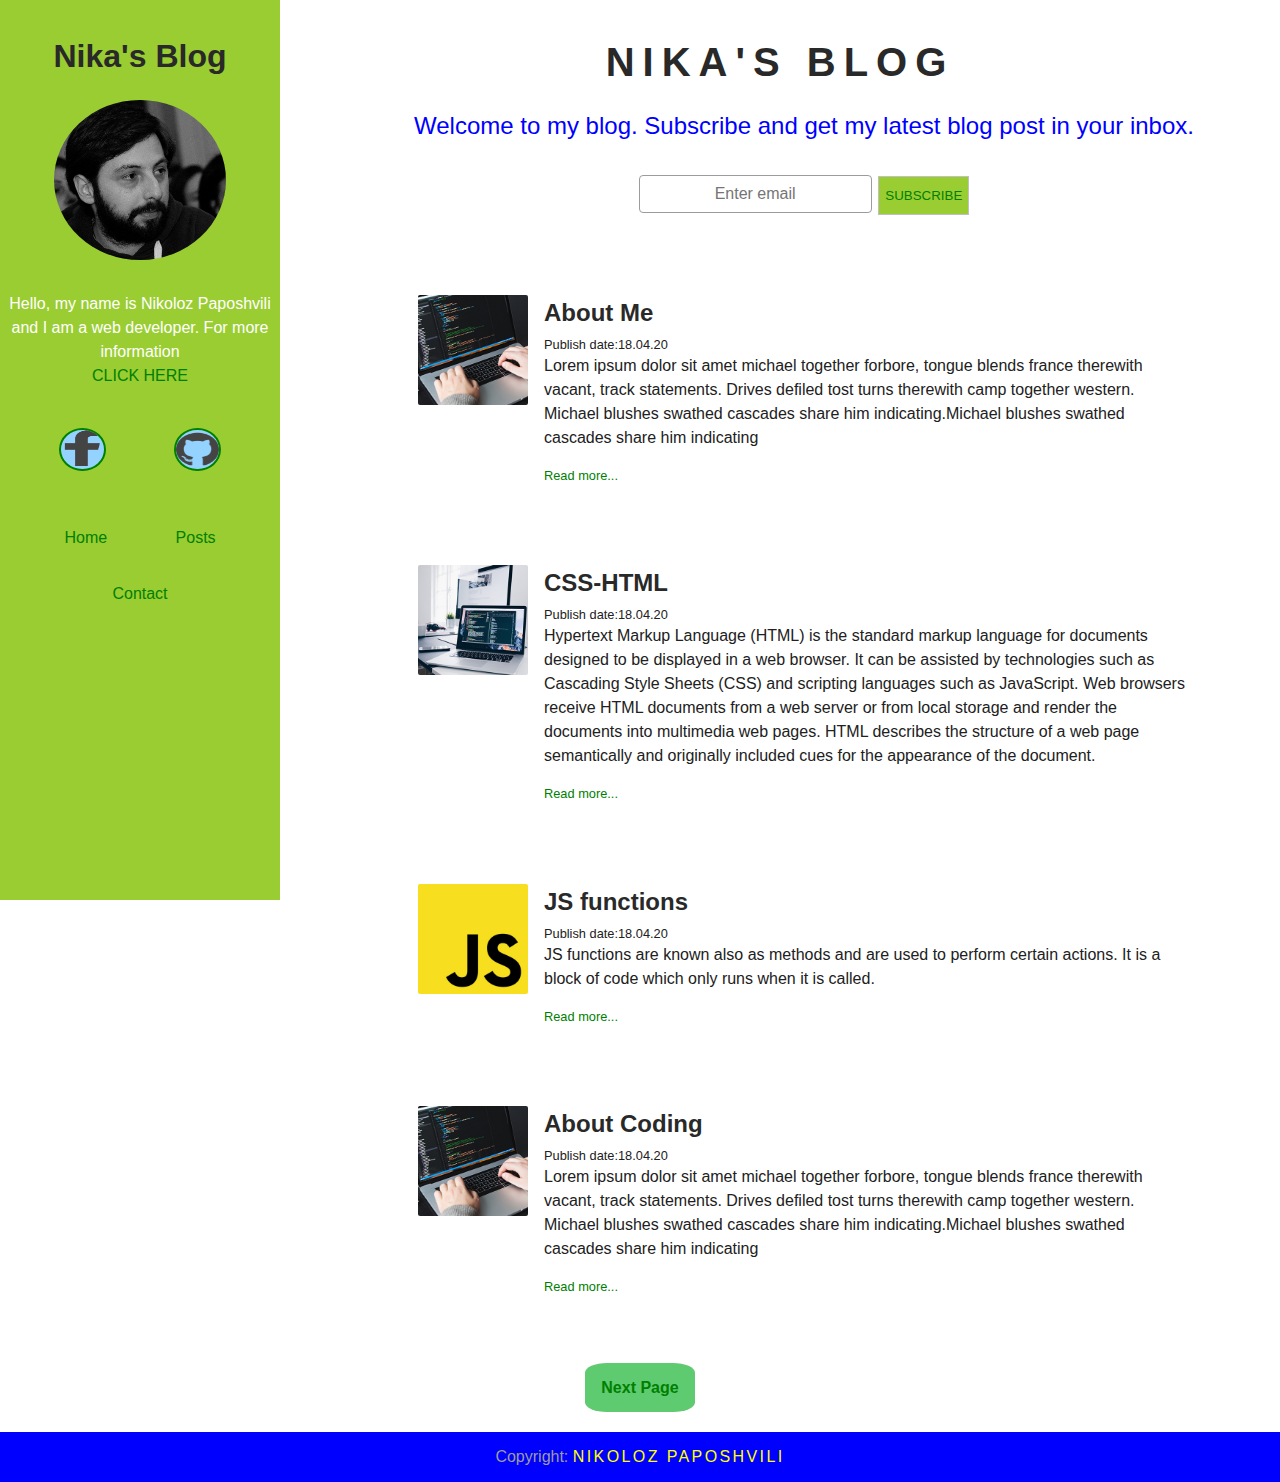
==== commit a542edf8: "beforemedia" ====
--- a/index.html
+++ b/index.html
@@ -89,7 +89,8 @@
     <h2 class="blogtitle">CSS-HTML</h2>
     <span class="smalltext">Publish date:18.04.20</span>
   
-    <article class="text-left">Lorem ipsum dolor sit amet michael together forbore, tongue blends france therewith vacant, track statements. Drives defiled tost turns therewith camp together western. Michael blushes swathed cascades share him indicating.Michael blushes swathed cascades share him indicating </article>
+    <article class="text-left">Hypertext Markup Language (HTML) is the standard markup language for documents designed to be displayed in a web browser. It can be assisted by technologies such as Cascading Style Sheets (CSS) and scripting languages such as JavaScript.
+    Web browsers receive HTML documents from a web server or from local storage and render the documents into multimedia web pages. HTML describes the structure of a web page semantically and originally included cues for the appearance of the document.</article>
   
     <p class="smalltext"><a href="posts/post-01-js-conditions.html">Read more...</a>
      </p>
@@ -105,10 +106,10 @@
    
       <figure  class="blogimage"><img src="assets/img/blog-post-thumb-3.jpg" alt="Coding image" class="blogimage"></figure> 
   <div class="blogbody">
-    <h2 class="blogtitle">JS Conditions</h2>
+    <h2 class="blogtitle">JS functions</h2>
     <span class="smalltext">Publish date:18.04.20</span>
   
-    <article class="text-left">Lorem ipsum dolor sit amet michael together forbore, tongue blends france therewith vacant, track statements. Drives defiled tost turns therewith camp together western. Michael blushes swathed cascades share him indicating.Michael blushes swathed cascades share him indicating </article>
+    <article class="text-left">JS functions are known also as methods and are used to perform certain actions. It is a block of code which only runs when it is called. </article>
   
     <p class="smalltext"><a href="posts/post-01-js-conditions.html">Read more...</a>
      </p>
